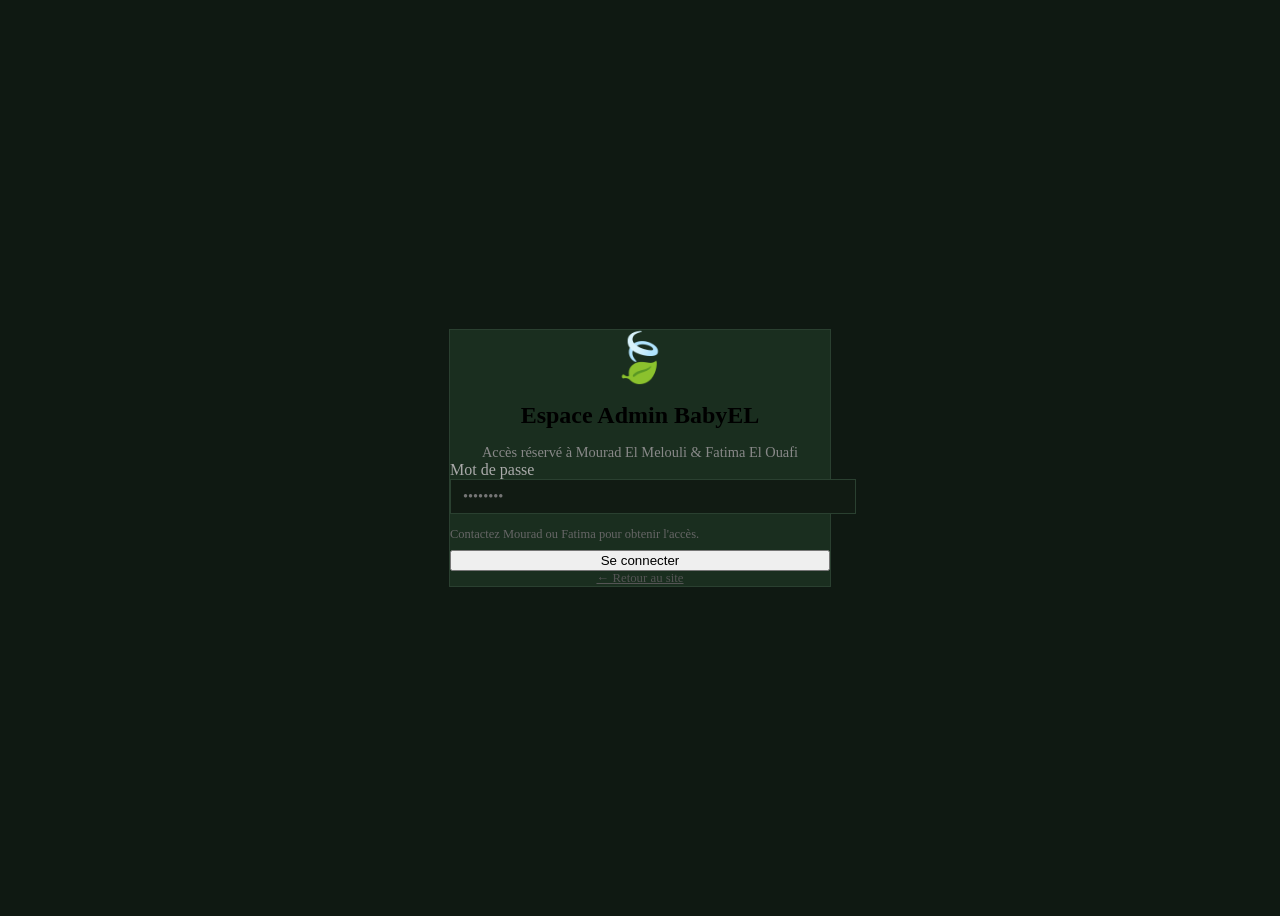
==== admin.html @ 3cc33ce5 "Add files via upload" ====
<!DOCTYPE html>
<html lang="fr">
<head>
  <meta charset="UTF-8"/>
  <meta name="viewport" content="width=device-width, initial-scale=1.0"/>
  <meta name="robots" content="noindex, nofollow"/>
  <title>Espace Admin — BabyEL</title>
  <link rel="stylesheet" href="style.css"/>
  <style>
    body { background: #0F1912; }
    .admin-wrap { min-height:100vh; display:flex; flex-direction:column; }
    .admin-topbar { background:#1A2E1F; border-bottom:1px solid #2A4030; padding:.75rem var(--s3); display:flex; align-items:center; justify-content:space-between; gap:var(--s2); flex-wrap:wrap; }
    .admin-topbar .logo-text { color:var(--green-light); }
    .admin-topbar nav a { color:#aaa; text-decoration:none; font-size:.88rem; font-weight:600; margin-left:.75rem; }
    .admin-topbar nav a:hover { color:var(--green-light); }
    .admin-main { flex:1; padding:var(--s4) var(--s3); max-width:1200px; margin:0 auto; width:100%; }
    h1.admin-h1 { font-family:var(--font-body); font-size:1.5rem; font-weight:700; color:var(--white); margin-bottom:var(--s4); }
    .admin-grid { display:grid; grid-template-columns:repeat(4,1fr); gap:var(--s3); margin-bottom:var(--s5); }
    .stat-card { background:#1A2E1F; border:1px solid #2A4030; border-radius:var(--r-lg); padding:var(--s3); text-align:center; }
    .stat-num  { font-family:var(--font-display); font-size:2.5rem; color:var(--green-light); display:block; }
    .stat-lbl  { font-size:.82rem; color:#888; }
    .admin-panel { background:#1A2E1F; border:1px solid #2A4030; border-radius:var(--r-xl); padding:var(--s4); margin-bottom:var(--s4); }
    .admin-panel h2 { font-family:var(--font-body); font-size:1.1rem; font-weight:700; color:var(--green-light); margin-bottom:var(--s3); display:flex; align-items:center; gap:.5rem; }
    .admin-table { width:100%; border-collapse:collapse; font-size:.88rem; color:#ccc; }
    .admin-table th { text-align:left; padding:.6rem 1rem; background:#111B13; color:#777; font-size:.78rem; text-transform:uppercase; letter-spacing:.05em; border-bottom:1px solid #2A4030; }
    .admin-table td { padding:.7rem 1rem; border-bottom:1px solid #1F3525; vertical-align:top; }
    .admin-table tr:last-child td { border:none; }
    .admin-table tr:hover td { background:rgba(116,198,157,.05); }
    .badge-active { background:rgba(116,198,157,.15); color:var(--green-light); padding:.15rem .6rem; border-radius:var(--r-full); font-size:.75rem; font-weight:700; }
    .badge-pending{ background:rgba(255,171,118,.15); color:var(--peach); padding:.15rem .6rem; border-radius:var(--r-full); font-size:.75rem; font-weight:700; }
    .btn-admin { display:inline-flex; align-items:center; gap:.3rem; padding:.35rem .9rem; border-radius:var(--r-full); font-size:.8rem; font-weight:700; cursor:pointer; border:1px solid; text-decoration:none; transition:all .18s; }
    .btn-a-green { background:transparent; color:var(--green-light); border-color:var(--green-light); }
    .btn-a-green:hover { background:var(--green-light); color:#111; }
    .btn-a-red   { background:transparent; color:#f87171; border-color:#f87171; }
    .btn-a-red:hover   { background:#f87171; color:white; }
    .btn-a-orange{ background:transparent; color:var(--peach); border-color:var(--peach); }
    .btn-a-orange:hover{ background:var(--peach); color:#111; }
    .edit-field { background:#111B13; border:1px solid #2A4030; border-radius:var(--r-sm); color:#ddd; font-family:var(--font-body); font-size:.9rem; padding:.5rem .75rem; width:100%; margin-bottom:.5rem; }
    .edit-field:focus { border-color:var(--green-light); outline:none; box-shadow:0 0 0 2px rgba(116,198,157,.2); }
    .admin-login { display:flex; align-items:center; justify-content:center; min-height:100vh; }
    .login-card  { background:#1A2E1F; border:1px solid #2A4030; border-radius:var(--r-xl); padding:var(--s5); max-width:380px; width:100%; text-align:center; }
    .login-card h1 { font-family:var(--font-body); font-size:1.5rem; color:var(--white); margin-bottom:var(--s2); }
    .login-card p  { color:#888; font-size:.9rem; margin-bottom:var(--s4); max-width:100%; }
    @media(max-width:768px){ .admin-grid{grid-template-columns:1fr 1fr;} }
    @media(max-width:480px){ .admin-grid{grid-template-columns:1fr;} }
  </style>
</head>
<body class="admin-wrap">

<!-- LOGIN (affiché si non connecté) -->
<div id="login-screen" class="admin-login">
  <div class="login-card">
    <div style="font-size:3rem;margin-bottom:var(--s2);" aria-hidden="true">🍃</div>
    <h1>Espace Admin BabyEL</h1>
    <p>Accès réservé à Mourad El Melouli &amp; Fatima El Ouafi</p>
    <div class="form-group" style="text-align:left;">
      <label for="admin-pw" style="color:#aaa;">Mot de passe</label>
      <input type="password" id="admin-pw" class="edit-field" placeholder="••••••••"
        aria-describedby="pw-hint"/>
      <p id="pw-hint" style="font-size:.78rem;color:#666;margin-top:.3rem;max-width:100%;">Contactez Mourad ou Fatima pour obtenir l'accès.</p>
    </div>
    <p id="login-err" style="color:#f87171;font-size:.85rem;display:none;">Mot de passe incorrect.</p>
    <button class="btn btn-primary" onclick="tryLogin()" style="width:100%;margin-top:.5rem;">Se connecter</button>
    <p style="margin-top:var(--s3);font-size:.8rem;color:#555;max-width:100%;">
      <a href="index.html" style="color:#555;">← Retour au site</a>
    </p>
  </div>
</div>

<!-- DASHBOARD (caché jusqu'au login) -->
<div id="dashboard" style="display:none; flex-direction:column; min-height:100vh;">

  <!-- Topbar admin -->
  <div class="admin-topbar">
    <a href="index.html" class="logo" aria-label="BabyEL — Voir le site public">
      <div class="logo-mark" aria-hidden="true">🍃</div>
      <span class="logo-text">BabyEL Admin</span>
    </a>
    <nav aria-label="Navigation admin">
      <a href="#stats">Statistiques</a>
      <a href="#annonces">Annonces</a>
      <a href="#forum">Forum</a>
      <a href="#contenu">Contenu</a>
      <a href="index.html" target="_blank">Voir le site →</a>
      <a href="#" onclick="logout()" style="color:#f87171;">Déconnexion</a>
    </nav>
  </div>

  <div class="admin-main">
    <h1 class="admin-h1">👋 Bonjour, Mourad &amp; Fatima !</h1>

    <!-- STATS -->
    <section id="stats" aria-labelledby="stats-h2">
      <h2 style="color:#888;font-size:.82rem;text-transform:uppercase;letter-spacing:.08em;margin-bottom:var(--s2);font-family:var(--font-body);" id="stats-h2">Vue d'ensemble</h2>
      <div class="admin-grid">
        <div class="stat-card">
          <span class="stat-num" id="stat-annonces">0</span>
          <span class="stat-lbl">Annonces publiées</span>
        </div>
        <div class="stat-card">
          <span class="stat-num" id="stat-forum">0</span>
          <span class="stat-lbl">Posts forum</span>
        </div>
        <div class="stat-card">
          <span class="stat-num">🇧🇪 🇫🇷</span>
          <span class="stat-lbl">Pays actifs</span>
        </div>
        <div class="stat-card">
          <span class="stat-num" style="font-size:1.5rem;">En ligne ✓</span>
          <span class="stat-lbl">Statut du site</span>
        </div>
      </div>
    </section>

    <!-- ANNONCES -->
    <section id="annonces" aria-labelledby="ann-h2">
      <div class="admin-panel">
        <h2 id="ann-h2">📦 Gestion des annonces</h2>
        <div id="annonces-list">
          <p style="color:#666;font-size:.9rem;">Aucune annonce pour l'instant. Les annonces publiées par les parents apparaîtront ici.</p>
        </div>
        <div style="margin-top:var(--s3);">
          <button class="btn-admin btn-a-red" onclick="clearAnnonces()">🗑️ Effacer toutes les annonces (test)</button>
        </div>
      </div>
    </section>

    <!-- FORUM -->
    <section id="forum" aria-labelledby="forum-h2">
      <div class="admin-panel">
        <h2 id="forum-h2">💬 Modération du forum</h2>
        <p style="color:#666;font-size:.9rem;">Les nouveaux messages soumis par les parents apparaîtront ici pour validation avant publication.</p>
        <div id="forum-list" style="margin-top:var(--s2);">
          <p style="color:#555;font-size:.85rem;">Aucun message en attente.</p>
        </div>
      </div>
    </section>

    <!-- CONTENU ÉDITORIAL -->
    <section id="contenu" aria-labelledby="contenu-h2">
      <div class="admin-panel">
        <h2 id="contenu-h2">✏️ Modifier le contenu du site</h2>
        <p style="color:#888;font-size:.88rem;margin-bottom:var(--s3);">
          Ces champs vous permettent de mettre à jour les textes clés du site sans toucher au code.
          <br/><em style="color:#555;">Note : dans cette version statique, les modifications s'affichent ici mais doivent être reportées dans le HTML. Une version avec backend permettra la modification en temps réel.</em>
        </p>

        <div class="form-group">
          <label style="color:#aaa;" for="edit-hero-title">Titre principal (hero)</label>
          <input class="edit-field" id="edit-hero-title" type="text"
            value="Les articles bébé voyagent, vos économies restent."/>
        </div>
        <div class="form-group">
          <label style="color:#aaa;" for="edit-hero-sub">Sous-titre hero</label>
          <textarea class="edit-field" id="edit-hero-sub" rows="3">BabyEL est une plateforme solidaire où les parents publient et trouvent des lots d'articles bébé d'occasion — vêtements, mobilier, jouets, puériculture.</textarea>
        </div>
        <div class="form-group">
          <label style="color:#aaa;" for="edit-contact-email">E-mail de contact affiché</label>
          <input class="edit-field" id="edit-contact-email" type="email" value="contact@babyel.be"/>
        </div>
        <div class="form-group">
          <label style="color:#aaa;" for="edit-eco-msg">Message éco-responsable (footer)</label>
          <input class="edit-field" id="edit-eco-msg" type="text" value="🌿 Chaque échange est un geste pour la planète"/>
        </div>
        <button class="btn-admin btn-a-green" onclick="saveContent()">💾 Sauvegarder les modifications</button>
        <p id="save-msg" style="color:var(--green-light);font-size:.82rem;margin-top:.5rem;display:none;">✓ Sauvegardé localement.</p>
      </div>
    </section>

    <!-- LIENS RAPIDES ADMIN -->
    <section aria-label="Actions rapides">
      <div class="admin-panel">
        <h2>⚡ Actions rapides</h2>
        <div style="display:flex;gap:var(--s2);flex-wrap:wrap;">
          <a href="publier.html" class="btn-admin btn-a-green" target="_blank">📝 Tester le formulaire annonce</a>
          <a href="forum.html"   class="btn-admin btn-a-orange" target="_blank">💬 Voir le forum</a>
          <a href="annonces.html" class="btn-admin btn-a-green" target="_blank">🛒 Voir les annonces</a>
          <a href="contact.html" class="btn-admin btn-a-green" target="_blank">✉️ Page contact</a>
          <a href="apropos.html" class="btn-admin btn-a-green" target="_blank">📖 Page À propos</a>
          <button class="btn-admin btn-a-red" onclick="if(confirm('Effacer toutes les données de test ?')){ localStorage.clear(); updateStats(); alert('Données effacées.'); }">🗑️ Réinitialiser données test</button>
        </div>
      </div>
    </section>

  </div>
</div><!-- fin #dashboard -->

<script>
  // ── Mot de passe admin simple (à remplacer par auth serveur au lancement)
  const ADMIN_PW = 'babyel2025'; // Changez ce mot de passe avant déploiement !
  const ADMIN_KEY = 'babyel_admin_logged';

  function tryLogin() {
    const pw = document.getElementById('admin-pw').value;
    if (pw === ADMIN_PW) {
      sessionStorage.setItem(ADMIN_KEY, '1');
      showDashboard();
    } else {
      document.getElementById('login-err').style.display = 'block';
    }
  }
  document.getElementById('admin-pw').addEventListener('keypress', e => { if(e.key==='Enter') tryLogin(); });

  function logout() {
    sessionStorage.removeItem(ADMIN_KEY);
    location.reload();
  }

  function showDashboard() {
    document.getElementById('login-screen').style.display = 'none';
    document.getElementById('dashboard').style.display = 'flex';
    updateStats();
    renderAnnonces();
  }

  function updateStats() {
    const annonces = JSON.parse(localStorage.getItem('babyel_annonces') || '[]');
    document.getElementById('stat-annonces').textContent = annonces.length;
    document.getElementById('stat-forum').textContent = '0';
  }

  function renderAnnonces() {
    const annonces = JSON.parse(localStorage.getItem('babyel_annonces') || '[]');
    const list = document.getElementById('annonces-list');
    if (annonces.length === 0) {
      list.innerHTML = '<p style="color:#666;font-size:.9rem;">Aucune annonce pour l\'instant.</p>';
      return;
    }
    list.innerHTML = `
      <table class="admin-table" aria-label="Liste des annonces">
        <thead><tr>
          <th>Titre</th><th>Catégorie</th><th>Prix</th><th>Lieu</th><th>Date</th><th>Actions</th>
        </tr></thead>
        <tbody>
          ${annonces.map((a,i) => `
            <tr>
              <td>${a.titre}</td>
              <td>${a.categorie}</td>
              <td><strong>${a.prix} €</strong></td>
              <td>${a.ville || ''}, ${a.pays || ''}</td>
              <td>${new Date(a.date).toLocaleDateString('fr-BE')}</td>
              <td style="display:flex;gap:.4rem;flex-wrap:wrap;">
                <button class="btn-admin btn-a-red" onclick="deleteAnnonce(${i})" aria-label="Supprimer l'annonce ${a.titre}">🗑️</button>
              </td>
            </tr>`).join('')}
        </tbody>
      </table>`;
  }

  function deleteAnnonce(idx) {
    if (!confirm('Supprimer cette annonce ?')) return;
    const a = JSON.parse(localStorage.getItem('babyel_annonces') || '[]');
    a.splice(idx, 1);
    localStorage.setItem('babyel_annonces', JSON.stringify(a));
    updateStats(); renderAnnonces();
  }

  function clearAnnonces() {
    if (!confirm('Effacer TOUTES les annonces ?')) return;
    localStorage.removeItem('babyel_annonces');
    updateStats(); renderAnnonces();
  }

  function saveContent() {
    const data = {
      heroTitle: document.getElementById('edit-hero-title').value,
      heroSub:   document.getElementById('edit-hero-sub').value,
      email:     document.getElementById('edit-contact-email').value,
      ecoMsg:    document.getElementById('edit-eco-msg').value,
    };
    localStorage.setItem('babyel_content', JSON.stringify(data));
    const msg = document.getElementById('save-msg');
    msg.style.display = 'block';
    setTimeout(() => msg.style.display = 'none', 3000);
  }

  // Charger contenu sauvegardé
  function loadContent() {
    const data = JSON.parse(localStorage.getItem('babyel_content') || '{}');
    if (data.heroTitle) document.getElementById('edit-hero-title').value = data.heroTitle;
    if (data.heroSub)   document.getElementById('edit-hero-sub').value   = data.heroSub;
    if (data.email)     document.getElementById('edit-contact-email').value = data.email;
    if (data.ecoMsg)    document.getElementById('edit-eco-msg').value    = data.ecoMsg;
  }

  // Auto-login si session active
  if (sessionStorage.getItem(ADMIN_KEY) === '1') {
    showDashboard();
    loadContent();
  }
</script>
</body>
</html>
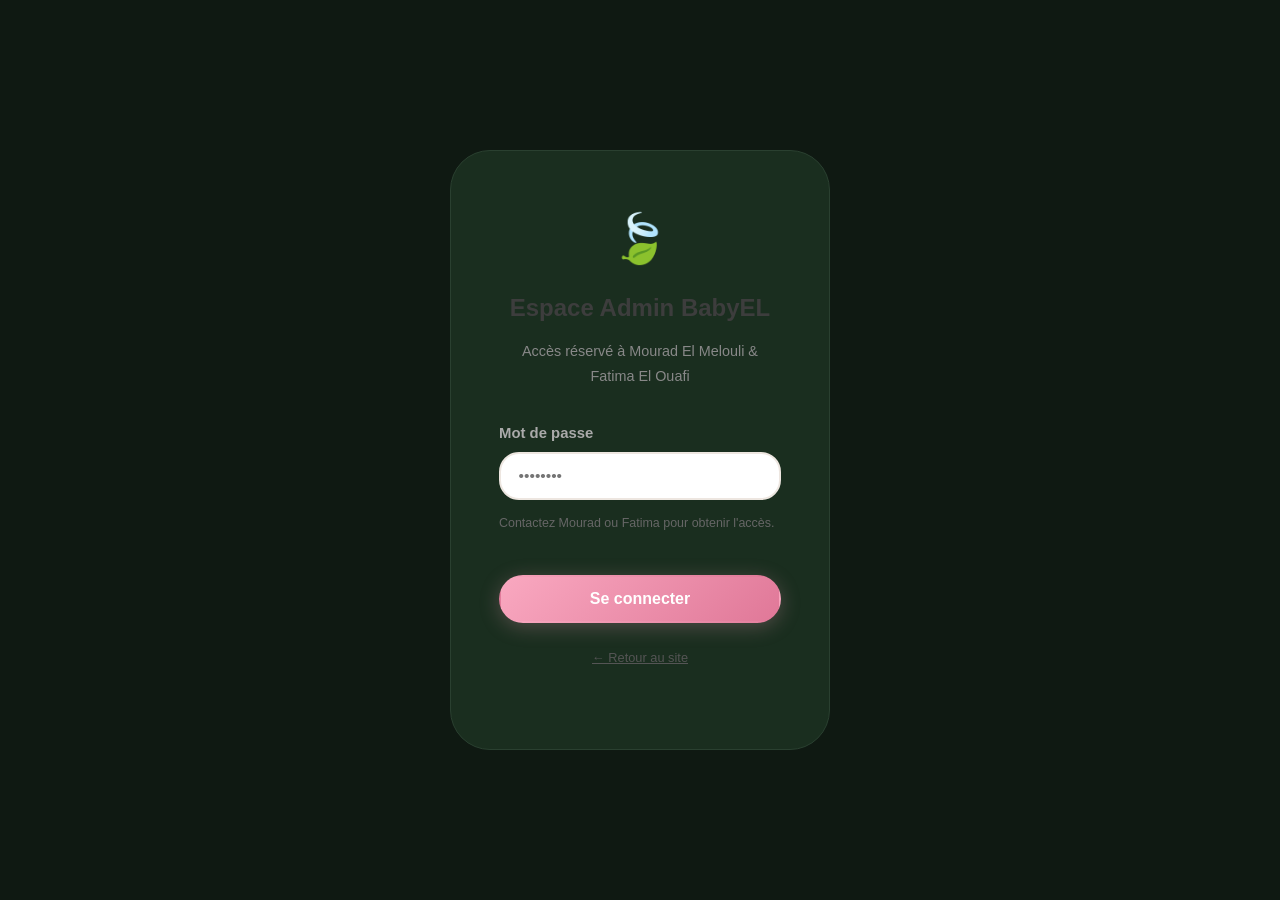
==== commit bc4dd487: "Update admin.html" ====
--- a/admin.html
+++ b/admin.html
@@ -187,7 +187,7 @@
 
 <script>
   // ── Mot de passe admin simple (à remplacer par auth serveur au lancement)
-  const ADMIN_PW = 'babyel2025'; // Changez ce mot de passe avant déploiement !
+  const ADMIN_PW = 'Mourad1009'; // Changez ce mot de passe avant déploiement !
   const ADMIN_KEY = 'babyel_admin_logged';
 
   function tryLogin() {
--- a/style.css
+++ b/style.css
@@ -0,0 +1,401 @@
+/* ============================================
+   BABYEL — Design System Pastel
+   Inspiré du logo : lapin blanc, étoiles dorées,
+   fleurs roses, ciel bleu poudré, nuages doux
+   Polices : Nunito (rond, doux, lisible)
+   ============================================ */
+
+@import url('https://fonts.googleapis.com/css2?family=Nunito:wght@400;500;600;700;800;900&family=Baloo+2:wght@700;800&display=swap');
+
+/* ── VARIABLES PASTEL ─────────────────────── */
+:root {
+  --rose:         #F9A8C0;
+  --rose-light:   #FDE8EF;
+  --rose-dark:    #E07898;
+  --bleu:         #A8D4F5;
+  --bleu-light:   #E8F4FD;
+  --bleu-dark:    #6AAED6;
+  --jaune:        #FFD97D;
+  --jaune-light:  #FFF8E1;
+  --vert:         #B8E4C0;
+  --vert-light:   #EAF7ED;
+  --vert-dark:    #7BC490;
+  --creme:        #FFF9F5;
+  --creme-dark:   #F5EDE6;
+  --blanc:        #FFFFFF;
+  --texte:        #3D3D3D;
+  --texte-mid:    #7A7A8A;
+  --texte-light:  #ABABBB;
+  --bordure:      #EDE6E0;
+  --focus:        #6AAED6;
+  --erreur:       #E07898;
+  --succes:       #7BC490;
+
+  --font-titre: 'Baloo 2', 'Nunito', sans-serif;
+  --font-corps:  'Nunito', sans-serif;
+
+  --s1: 0.5rem; --s2: 1rem; --s3: 1.5rem;
+  --s4: 2rem;   --s5: 3rem; --s6: 5rem;
+
+  --r-sm: 10px; --r-md: 20px; --r-lg: 28px;
+  --r-xl: 40px; --r-full: 999px;
+
+  --shadow-rose: 0 4px 20px rgba(249,168,192,.25);
+  --shadow-bleu: 0 4px 20px rgba(168,212,245,.3);
+  --shadow-md:   0 4px 24px rgba(0,0,0,.07);
+  --shadow-lg:   0 8px 40px rgba(0,0,0,.10);
+
+  --max-w: 1160px;
+}
+
+/* ── RESET ────────────────────────────────── */
+*, *::before, *::after { box-sizing: border-box; margin: 0; padding: 0; }
+html { font-size: 16px; scroll-behavior: smooth; }
+body {
+  font-family: var(--font-corps);
+  background: var(--creme);
+  color: var(--texte);
+  line-height: 1.65;
+  min-height: 100vh;
+  display: flex; flex-direction: column;
+}
+
+/* ── ACCESSIBILITÉ ────────────────────────── */
+:focus-visible { outline: 3px solid var(--focus); outline-offset: 3px; border-radius: var(--r-sm); }
+.skip-link {
+  position: absolute; top: -100%; left: 1rem;
+  background: var(--rose-dark); color: var(--blanc);
+  padding: .5rem 1.2rem; border-radius: var(--r-sm);
+  font-weight: 800; z-index: 9999; text-decoration: none; transition: top .2s;
+}
+.skip-link:focus { top: .5rem; }
+
+/* ── TYPOGRAPHIE ──────────────────────────── */
+h1,h2,h3,h4 { font-family: var(--font-titre); line-height: 1.2; color: var(--texte); }
+h1 { font-size: clamp(2rem, 5.5vw, 3.2rem); }
+h2 { font-size: clamp(1.5rem, 3.5vw, 2.2rem); }
+h3 { font-size: clamp(1.05rem, 2.5vw, 1.4rem); }
+h4 { font-size: 1rem; font-family: var(--font-corps); font-weight: 700; }
+p  { max-width: 68ch; line-height: 1.75; margin-bottom: var(--s2); }
+a  { color: var(--rose-dark); text-decoration: underline; transition: color .2s; }
+a:hover { color: var(--bleu-dark); }
+a:visited { color: #C06080; }
+img { max-width: 100%; height: auto; display: block; }
+
+/* ── CONTENEUR ────────────────────────────── */
+.container { width: 100%; max-width: var(--max-w); margin: 0 auto; padding: 0 var(--s3); }
+
+/* ── HEADER ───────────────────────────────── */
+header {
+  background: var(--blanc);
+  border-bottom: 2px solid var(--rose-light);
+  position: sticky; top: 0; z-index: 200;
+  box-shadow: 0 2px 16px rgba(249,168,192,.15);
+}
+.header-inner {
+  display: flex; align-items: center; justify-content: space-between;
+  max-width: var(--max-w); margin: 0 auto;
+  padding: .6rem var(--s3); gap: var(--s2);
+}
+
+/* Logo */
+.logo { text-decoration: none; display: flex; align-items: center; gap: .6rem; flex-shrink: 0; }
+.logo-img {
+  width: 52px; height: 52px; border-radius: 50%;
+  object-fit: cover; object-position: center 20%;
+  border: 2px solid var(--rose-light);
+  box-shadow: var(--shadow-rose);
+}
+.logo-text {
+  font-family: var(--font-titre); font-size: 1.7rem; font-weight: 800;
+  background: linear-gradient(135deg, var(--rose-dark), var(--bleu-dark));
+  -webkit-background-clip: text; -webkit-text-fill-color: transparent; background-clip: text;
+}
+.logo:hover .logo-text { opacity: .85; }
+
+/* Nav */
+nav[role="navigation"] { display: flex; align-items: center; gap: .2rem; }
+nav a {
+  text-decoration: none; color: var(--texte-mid);
+  font-weight: 700; font-size: .93rem;
+  padding: .45rem .9rem; border-radius: var(--r-full);
+  transition: background .18s, color .18s;
+}
+nav a:hover { background: var(--rose-light); color: var(--rose-dark); }
+nav a.active, nav a[aria-current="page"] {
+  background: linear-gradient(135deg, var(--rose), var(--bleu));
+  color: var(--blanc);
+}
+nav a:visited { color: var(--texte-mid); }
+nav a.active:visited { color: var(--blanc); }
+
+.btn-nav {
+  background: linear-gradient(135deg, var(--rose), var(--rose-dark)) !important;
+  color: var(--blanc) !important; font-weight: 800 !important;
+  border-radius: var(--r-full) !important; padding: .5rem 1.3rem !important;
+  text-decoration: none !important; box-shadow: var(--shadow-rose) !important;
+  transition: transform .15s !important; min-height: 44px;
+  display: inline-flex; align-items: center;
+}
+.btn-nav:hover { transform: translateY(-2px); color: var(--blanc) !important; }
+
+/* Burger */
+.burger-btn {
+  display: none; background: none; border: 2px solid var(--rose-light);
+  border-radius: var(--r-md); padding: .5rem; cursor: pointer;
+  width: 44px; height: 44px; align-items: center;
+  justify-content: center; flex-direction: column; gap: 5px;
+}
+.burger-btn span { display: block; width: 20px; height: 2px; background: var(--rose-dark); border-radius: 2px; transition: all .3s; }
+.burger-btn[aria-expanded="true"] span:nth-child(1) { transform: rotate(45deg) translate(5px,5px); }
+.burger-btn[aria-expanded="true"] span:nth-child(2) { opacity: 0; }
+.burger-btn[aria-expanded="true"] span:nth-child(3) { transform: rotate(-45deg) translate(5px,-5px); }
+
+/* ── RACCOURCIS ───────────────────────────── */
+.quick-links {
+  display: flex; gap: .6rem; flex-wrap: wrap;
+  padding: .6rem var(--s3);
+  background: linear-gradient(90deg, var(--rose-light), var(--bleu-light));
+  border-bottom: 1px solid var(--bordure); justify-content: center;
+}
+.quick-link {
+  display: inline-flex; align-items: center; gap: .3rem;
+  text-decoration: none; font-size: .82rem; font-weight: 700;
+  color: var(--texte-mid); padding: .3rem .8rem;
+  border-radius: var(--r-full); background: var(--blanc);
+  border: 1.5px solid var(--bordure); transition: all .18s; white-space: nowrap;
+}
+.quick-link:hover { background: var(--rose-dark); color: var(--blanc); border-color: var(--rose-dark); transform: translateY(-1px); }
+.quick-link:visited { color: var(--texte-mid); }
+
+/* ── FIL D'ARIANE ─────────────────────────── */
+.breadcrumb { background: var(--blanc); border-bottom: 1px solid var(--bordure); padding: .55rem var(--s3); }
+.breadcrumb ol { list-style: none; display: flex; align-items: center; gap: .4rem; max-width: var(--max-w); margin: 0 auto; font-size: .82rem; flex-wrap: wrap; }
+.breadcrumb li + li::before { content: "›"; color: var(--texte-light); margin-right: .4rem; }
+.breadcrumb a { color: var(--texte-light); text-decoration: none; }
+.breadcrumb a:hover { text-decoration: underline; }
+.breadcrumb [aria-current="page"] { color: var(--texte); font-weight: 700; }
+
+/* ── BOUTONS ──────────────────────────────── */
+.btn {
+  display: inline-flex; align-items: center; justify-content: center;
+  gap: .5rem; padding: .8rem 1.8rem; border-radius: var(--r-full);
+  font-family: var(--font-corps); font-size: 1rem; font-weight: 800;
+  cursor: pointer; text-decoration: none; border: 2.5px solid transparent;
+  transition: all .2s ease; min-height: 48px; min-width: 48px; white-space: nowrap; line-height: 1;
+}
+.btn-primary { background: linear-gradient(135deg, var(--rose), var(--rose-dark)); color: var(--blanc); box-shadow: var(--shadow-rose); }
+.btn-primary:hover { transform: translateY(-2px); box-shadow: 0 8px 28px rgba(249,168,192,.45); color: var(--blanc); }
+.btn-secondary { background: var(--blanc); color: var(--rose-dark); border-color: var(--rose); }
+.btn-secondary:hover { background: var(--rose-light); transform: translateY(-2px); color: var(--rose-dark); }
+.btn-bleu { background: linear-gradient(135deg, var(--bleu), var(--bleu-dark)); color: var(--blanc); box-shadow: var(--shadow-bleu); }
+.btn-bleu:hover { transform: translateY(-2px); color: var(--blanc); }
+.btn-jaune { background: linear-gradient(135deg, var(--jaune), #F5C842); color: var(--texte); }
+.btn-jaune:hover { transform: translateY(-2px); color: var(--texte); }
+.btn:active { transform: translateY(0); }
+
+/* ── HERO ─────────────────────────────────── */
+.hero {
+  background: linear-gradient(160deg, #FDE8EF 0%, #FFF9F5 45%, #E8F4FD 100%);
+  padding: var(--s6) var(--s3);
+  text-align: center; position: relative; overflow: hidden;
+}
+.hero::before {
+  content: "";
+  position: absolute; top: -80px; left: -80px;
+  width: 350px; height: 350px;
+  background: radial-gradient(circle, rgba(249,168,192,.18) 0%, transparent 70%);
+  border-radius: 50%; pointer-events: none;
+}
+.hero::after {
+  content: "";
+  position: absolute; bottom: -80px; right: -80px;
+  width: 400px; height: 400px;
+  background: radial-gradient(circle, rgba(168,212,245,.18) 0%, transparent 70%);
+  border-radius: 50%; pointer-events: none;
+}
+.hero-content { position: relative; z-index: 1; max-width: 820px; margin: 0 auto; }
+
+/* Logo animé dans le hero */
+.hero-logo {
+  width: clamp(160px, 28vw, 260px);
+  margin: 0 auto var(--s3);
+  filter: drop-shadow(0 10px 30px rgba(249,168,192,.35));
+  animation: float 4s ease-in-out infinite;
+  border-radius: var(--r-xl);
+}
+@keyframes float {
+  0%,100% { transform: translateY(0) rotate(0deg); }
+  50%      { transform: translateY(-12px) rotate(1deg); }
+}
+
+.hero-badge {
+  display: inline-flex; align-items: center; gap: .4rem;
+  background: var(--blanc); color: var(--rose-dark);
+  font-weight: 800; font-size: .82rem;
+  padding: .35rem 1.1rem; border-radius: var(--r-full);
+  margin-bottom: var(--s3);
+  border: 1.5px solid var(--rose-light);
+  box-shadow: var(--shadow-rose); letter-spacing: .02em;
+}
+.hero h1 { margin-bottom: var(--s2); }
+.hero h1 em { font-style: italic; color: var(--rose-dark); }
+.hero .lead { font-size: 1.1rem; color: var(--texte-mid); max-width: 560px; margin: 0 auto var(--s4); }
+.hero-actions { display: flex; gap: var(--s2); justify-content: center; flex-wrap: wrap; }
+
+/* ── SECTIONS ─────────────────────────────── */
+section { padding: var(--s6) var(--s3); }
+.section-title { text-align: center; margin-bottom: var(--s5); }
+.section-title h2 { margin-bottom: .6rem; }
+.section-title p { color: var(--texte-mid); font-size: 1.02rem; max-width: 560px; margin: 0 auto; }
+
+/* ── GRILLES ──────────────────────────────── */
+.grid-2 { display: grid; grid-template-columns: repeat(2,1fr); gap: var(--s3); }
+.grid-3 { display: grid; grid-template-columns: repeat(3,1fr); gap: var(--s3); }
+.grid-4 { display: grid; grid-template-columns: repeat(4,1fr); gap: var(--s3); }
+
+/* ── CARTES ───────────────────────────────── */
+.card { background: var(--blanc); border-radius: var(--r-xl); border: 2px solid var(--bordure); padding: var(--s3); transition: box-shadow .2s, transform .2s; }
+.card:hover { box-shadow: var(--shadow-md); transform: translateY(-4px); }
+.card-icon { width: 64px; height: 64px; border-radius: 50%; display: flex; align-items: center; justify-content: center; font-size: 1.8rem; margin-bottom: var(--s2); background: linear-gradient(135deg, var(--rose-light), var(--bleu-light)); border: 2px solid var(--bordure); }
+.card h3 { margin-bottom: .4rem; }
+.card p { font-size: .92rem; color: var(--texte-mid); max-width: 100%; margin: 0; }
+
+/* ── CARTE ANNONCE ────────────────────────── */
+.card-annonce { background: var(--blanc); border-radius: var(--r-xl); border: 2px solid var(--bordure); overflow: hidden; display: flex; flex-direction: column; transition: box-shadow .2s, transform .2s; text-decoration: none; color: var(--texte); }
+.card-annonce:hover { box-shadow: var(--shadow-rose); transform: translateY(-4px); color: var(--texte); }
+.card-annonce:visited { color: var(--texte); }
+.card-img-placeholder { width: 100%; aspect-ratio: 4/3; min-height: 180px; background: linear-gradient(135deg, var(--rose-light), var(--bleu-light)); display: flex; align-items: center; justify-content: center; font-size: 3rem; }
+.card-body { padding: var(--s2) var(--s3) var(--s3); flex: 1; display: flex; flex-direction: column; }
+.card-tag { font-size: .72rem; font-weight: 800; text-transform: uppercase; letter-spacing: .05em; color: var(--rose-dark); background: var(--rose-light); padding: .2rem .7rem; border-radius: var(--r-full); display: inline-block; margin-bottom: .5rem; }
+.card-title { font-family: var(--font-corps); font-size: 1rem; font-weight: 800; margin-bottom: .3rem; line-height: 1.35; }
+.card-desc { font-size: .87rem; color: var(--texte-mid); flex: 1; line-height: 1.5; margin-bottom: .5rem; }
+.card-loc { font-size: .8rem; color: var(--texte-light); display: flex; align-items: center; gap: .3rem; margin-bottom: .5rem; }
+.card-footer { display: flex; align-items: center; justify-content: space-between; padding-top: .75rem; border-top: 1px solid var(--bordure); }
+.card-price { font-family: var(--font-titre); font-size: 1.4rem; color: var(--rose-dark); }
+.card-etat { font-size: .78rem; font-weight: 700; padding: .22rem .7rem; border-radius: var(--r-full); }
+.etat-neuf  { background: #e8f5e9; color: #2E7D32; }
+.etat-tbe   { background: var(--bleu-light); color: var(--bleu-dark); }
+.etat-be    { background: var(--jaune-light); color: #B8860B; }
+.etat-usage { background: var(--rose-light); color: var(--rose-dark); }
+
+/* ── ÉTAT VIDE ────────────────────────────── */
+.empty-state { text-align: center; padding: var(--s6) var(--s3); display: flex; flex-direction: column; align-items: center; gap: var(--s2); }
+.empty-icon { font-size: 4rem; opacity: .35; }
+.empty-state h3 { font-family: var(--font-corps); color: var(--texte-mid); }
+.empty-state p  { color: var(--texte-light); max-width: 420px; }
+
+/* ── FORUM ────────────────────────────────── */
+.post-card { background: var(--blanc); border-radius: var(--r-xl); border: 2px solid var(--bordure); padding: var(--s3); transition: box-shadow .2s; }
+.post-card:hover { box-shadow: var(--shadow-md); }
+.post-meta { display: flex; align-items: center; gap: .6rem; margin-bottom: .75rem; flex-wrap: wrap; }
+.post-avatar { width: 40px; height: 40px; border-radius: 50%; background: linear-gradient(135deg, var(--rose), var(--bleu)); display: flex; align-items: center; justify-content: center; font-size: 1rem; font-weight: 800; color: var(--blanc); flex-shrink: 0; }
+.post-author { font-weight: 800; font-size: .9rem; }
+.post-date   { font-size: .8rem; color: var(--texte-light); }
+.post-cat    { font-size: .72rem; font-weight: 800; text-transform: uppercase; background: var(--bleu-light); color: var(--bleu-dark); padding: .15rem .6rem; border-radius: var(--r-full); }
+.post-title  { font-weight: 800; font-size: 1rem; margin-bottom: .4rem; line-height: 1.35; }
+.post-excerpt { font-size: .88rem; color: var(--texte-mid); line-height: 1.55; max-width: 100%; margin: 0 0 .75rem; }
+.post-actions { display: flex; align-items: center; gap: var(--s2); }
+.post-like { background: none; border: 1.5px solid var(--bordure); border-radius: var(--r-full); padding: .3rem .85rem; font-size: .83rem; font-weight: 700; cursor: pointer; display: flex; align-items: center; gap: .3rem; transition: all .2s; color: var(--texte-mid); }
+.post-like:hover { background: var(--rose-light); border-color: var(--rose); color: var(--rose-dark); }
+.post-like.liked { background: var(--rose-light); border-color: var(--rose-dark); color: var(--rose-dark); }
+.reply-btn { font-size: .83rem; color: var(--rose-dark); font-weight: 700; cursor: pointer; background: none; border: none; text-decoration: underline; }
+
+/* ── FORMULAIRES ──────────────────────────── */
+.form-group { margin-bottom: var(--s3); }
+label { display: block; font-weight: 700; font-size: .93rem; margin-bottom: .4rem; color: var(--texte); }
+label .req { color: var(--erreur); margin-left: .2rem; }
+input[type=text], input[type=email], input[type=tel], input[type=number],
+input[type=search], input[type=password], select, textarea {
+  width: 100%; padding: .75rem 1.1rem;
+  border: 2px solid var(--bordure); border-radius: var(--r-md);
+  font-family: var(--font-corps); font-size: .97rem; color: var(--texte);
+  background: var(--blanc); transition: border-color .2s, box-shadow .2s; min-height: 48px;
+}
+input:focus, select:focus, textarea:focus { border-color: var(--rose); box-shadow: 0 0 0 3px rgba(249,168,192,.25); outline: none; }
+input.err { border-color: var(--erreur); }
+input.ok  { border-color: var(--succes); }
+textarea { resize: vertical; min-height: 120px; line-height: 1.65; }
+select { cursor: pointer; }
+.hint { font-size: .8rem; color: var(--texte-light); margin-top: .3rem; }
+.ferr { font-size: .82rem; color: var(--erreur); margin-top: .3rem; display: flex; align-items: center; gap: .3rem; }
+.ferr::before { content: "✕"; font-weight: 800; }
+.form-row { display: grid; grid-template-columns: 1fr 1fr; gap: var(--s2); }
+
+/* ── CTA BAND ─────────────────────────────── */
+.cta-band { background: linear-gradient(135deg, var(--rose-light) 0%, var(--bleu-light) 100%); text-align: center; padding: var(--s6) var(--s3); }
+.cta-band h2 { color: var(--texte); }
+.cta-band p  { color: var(--texte-mid); margin: 0 auto var(--s4); }
+
+/* ── PAGE HEADER ──────────────────────────── */
+.page-header { background: linear-gradient(135deg, var(--rose-light), var(--bleu-light)); padding: var(--s4) var(--s3); text-align: center; border-bottom: 2px solid var(--bordure); }
+.page-header h1 { margin-bottom: .5rem; }
+.page-header p  { color: var(--texte-mid); font-size: 1.05rem; max-width: 560px; margin: 0 auto; }
+
+/* ── FILTRES ──────────────────────────────── */
+.filter-bar { background: var(--blanc); border: 2px solid var(--bordure); border-radius: var(--r-xl); padding: var(--s2) var(--s3); display: flex; gap: var(--s2); align-items: flex-end; flex-wrap: wrap; margin-bottom: var(--s4); box-shadow: var(--shadow-md); }
+.filter-bar .form-group { margin: 0; flex: 1; min-width: 140px; }
+.filter-bar label { font-size: .82rem; }
+
+/* ── STORY ────────────────────────────────── */
+.story-grid { display: grid; grid-template-columns: 1fr 1fr; gap: var(--s5); align-items: center; }
+.story-visual { background: linear-gradient(135deg, var(--rose-light), var(--bleu-light)); border-radius: var(--r-xl); padding: var(--s4); text-align: center; border: 2px solid var(--bordure); }
+.story-visual img { margin: 0 auto; border-radius: var(--r-xl); max-width: 100%; }
+
+/* ── ALERTES ──────────────────────────────── */
+.alert { padding: var(--s2) var(--s3); border-radius: var(--r-md); border-left: 4px solid; margin-bottom: var(--s2); display: flex; align-items: flex-start; gap: var(--s2); font-size: .93rem; }
+.alert-success { background: var(--vert-light); border-color: var(--succes); color: #2D6A3F; }
+.alert-error   { background: var(--rose-light); border-color: var(--erreur); color: var(--rose-dark); }
+.alert-info    { background: var(--bleu-light); border-color: var(--bleu-dark); color: #1565C0; }
+
+/* ── ECO BADGE ────────────────────────────── */
+.eco-badge { display: inline-flex; align-items: center; gap: .5rem; background: var(--vert-light); color: #3A7A50; border: 1.5px solid var(--vert); border-radius: var(--r-full); padding: .4rem 1.2rem; font-weight: 800; font-size: .85rem; }
+
+/* ── ADMIN BAR ────────────────────────────── */
+.admin-bar { background: #2B1F28; color: #E0E0E0; padding: .45rem var(--s3); font-size: .82rem; display: none; align-items: center; justify-content: space-between; gap: var(--s2); flex-wrap: wrap; }
+.admin-bar.visible { display: flex; }
+.admin-bar a { color: var(--rose); font-weight: 700; text-decoration: none; margin: 0 .5rem; }
+.admin-bar a:hover { text-decoration: underline; }
+.admin-badge { background: var(--rose); color: var(--blanc); font-weight: 800; padding: .1rem .6rem; border-radius: var(--r-full); font-size: .75rem; }
+
+/* ── FOOTER ───────────────────────────────── */
+footer { background: linear-gradient(135deg, #3D2B35, #2B3545); color: #CCCCCC; padding: var(--s6) var(--s3) var(--s3); margin-top: auto; }
+.footer-grid { display: grid; grid-template-columns: 2fr 1fr 1fr 1fr; gap: var(--s5); max-width: var(--max-w); margin: 0 auto var(--s4); }
+.footer-logo-text { font-family: var(--font-titre); font-size: 1.5rem; font-weight: 800; color: var(--rose); }
+.footer-desc { font-size: .88rem; color: #999; line-height: 1.6; margin-top: .75rem; max-width: 100%; }
+.footer-col h4 { color: var(--blanc); font-size: .9rem; font-weight: 800; margin-bottom: var(--s2); }
+.footer-col ul { list-style: none; }
+.footer-col li { margin-bottom: .5rem; }
+.footer-col a { color: #999; text-decoration: none; font-size: .88rem; transition: color .2s; }
+.footer-col a:hover { color: var(--rose); }
+.footer-col a:visited { color: #999; }
+.footer-bottom { border-top: 1px solid #4A3A42; padding-top: var(--s2); max-width: var(--max-w); margin: 0 auto; display: flex; justify-content: space-between; align-items: center; flex-wrap: wrap; gap: .5rem; font-size: .82rem; color: #666; }
+.footer-eco { color: var(--rose); font-weight: 700; font-size: .82rem; }
+
+/* ── PAGE 404 ─────────────────────────────── */
+.page-404 { flex:1; display:flex; align-items:center; justify-content:center; padding: var(--s6) var(--s3); text-align:center; }
+.code-404 { font-family: var(--font-titre); font-size: clamp(6rem,18vw,10rem); color: var(--rose); opacity:.2; line-height:1; display:block; }
+
+/* ── RESPONSIVE ───────────────────────────── */
+@media (max-width: 1024px) { .grid-4 { grid-template-columns: repeat(2,1fr); } .footer-grid { grid-template-columns: 1fr 1fr; gap: var(--s4); } }
+@media (max-width: 768px) {
+  .burger-btn { display: flex; }
+  nav[role="navigation"] { display: none; position: absolute; top: 100%; left: 0; right: 0; background: var(--blanc); flex-direction: column; align-items: stretch; padding: var(--s2); border-bottom: 2px solid var(--rose-light); box-shadow: var(--shadow-md); gap: .25rem; }
+  nav[role="navigation"].open { display: flex; }
+  nav a { padding: .75rem 1rem; border-radius: var(--r-md); }
+  .btn-nav { justify-content: center; margin-top: .5rem; }
+  .grid-3 { grid-template-columns: repeat(2,1fr); }
+  .grid-2 { grid-template-columns: 1fr; }
+  .form-row { grid-template-columns: 1fr; }
+  .story-grid { grid-template-columns: 1fr; }
+  .filter-bar { flex-direction: column; }
+  .footer-grid { grid-template-columns: 1fr; }
+  .footer-bottom { flex-direction: column; text-align: center; }
+}
+@media (max-width: 480px) {
+  .grid-3, .grid-4 { grid-template-columns: 1fr; }
+  .hero-actions { flex-direction: column; align-items: center; }
+  .hero-actions .btn { width: 100%; max-width: 300px; justify-content: center; }
+  section { padding: var(--s5) var(--s2); }
+  .quick-links { padding: var(--s2); gap: .4rem; }
+}
